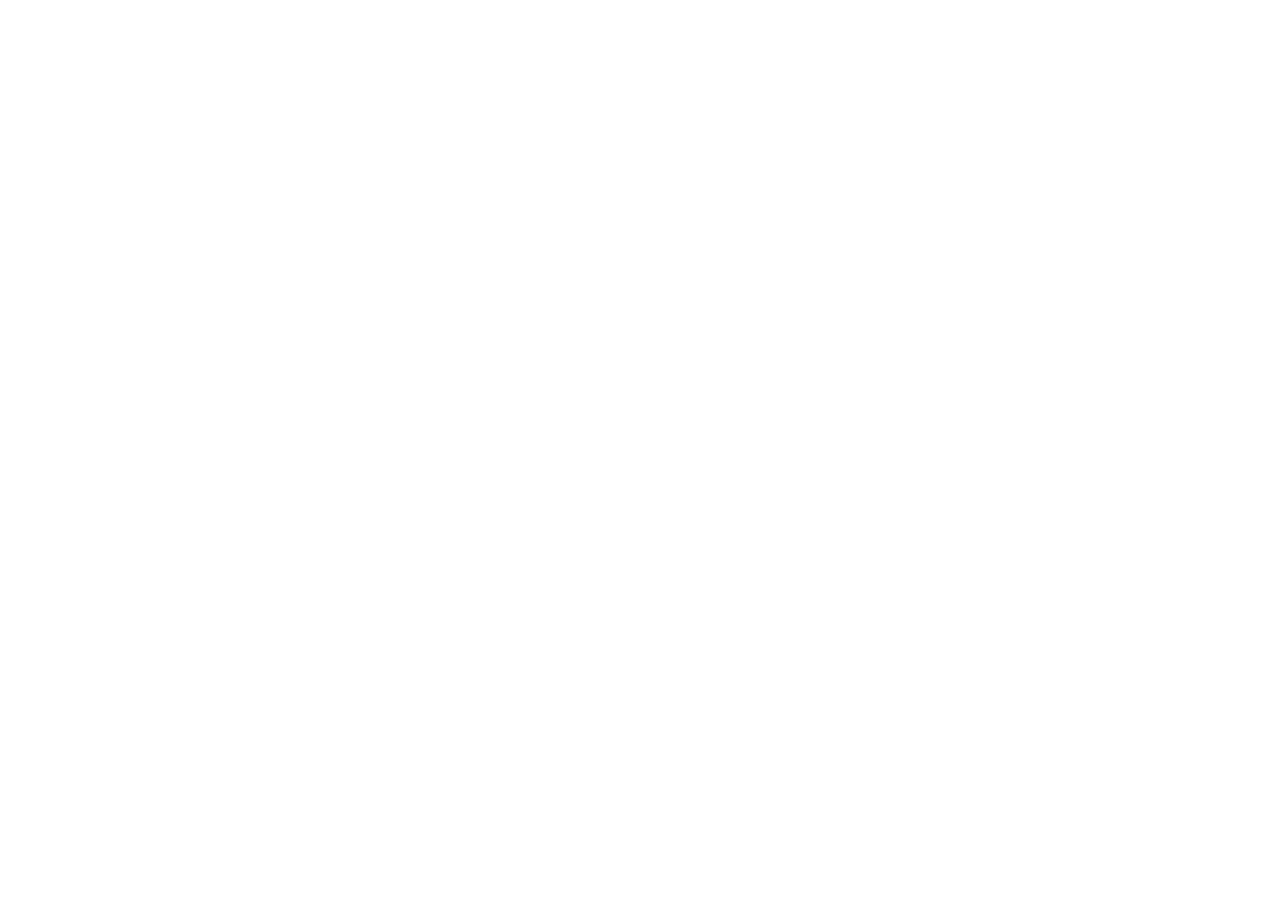
==== index.html @ bc3d2d46 "se creo las estructuras base de la paginas" ====
<!doctype html>
<html lang="en">
  <head>
    <meta charset="UTF-8" />
    <meta name="viewport" content="width=device-width, initial-scale=1.0" />
    <title>Document</title>
  </head>
  <link
    href="https://cdn.jsdelivr.net/npm/bootstrap@5.3.8/dist/css/bootstrap.min.css"
    rel="stylesheet"
    integrity="sha384-sRIl4kxILFvY47J16cr9ZwB07vP4J8+LH7qKQnuqkuIAvNWLzeN8tE5YBujZqJLB"
    crossorigin="anonymous"
  />
  <body>
    <script
      src="https://cdn.jsdelivr.net/npm/bootstrap@5.3.8/dist/js/bootstrap.bundle.min.js"
      integrity="sha384-FKyoEForCGlyvwx9Hj09JcYn3nv7wiPVlz7YYwJrWVcXK/BmnVDxM+D2scQbITxI"
      crossorigin="anonymous"
    ></script>
  </body>
</html>
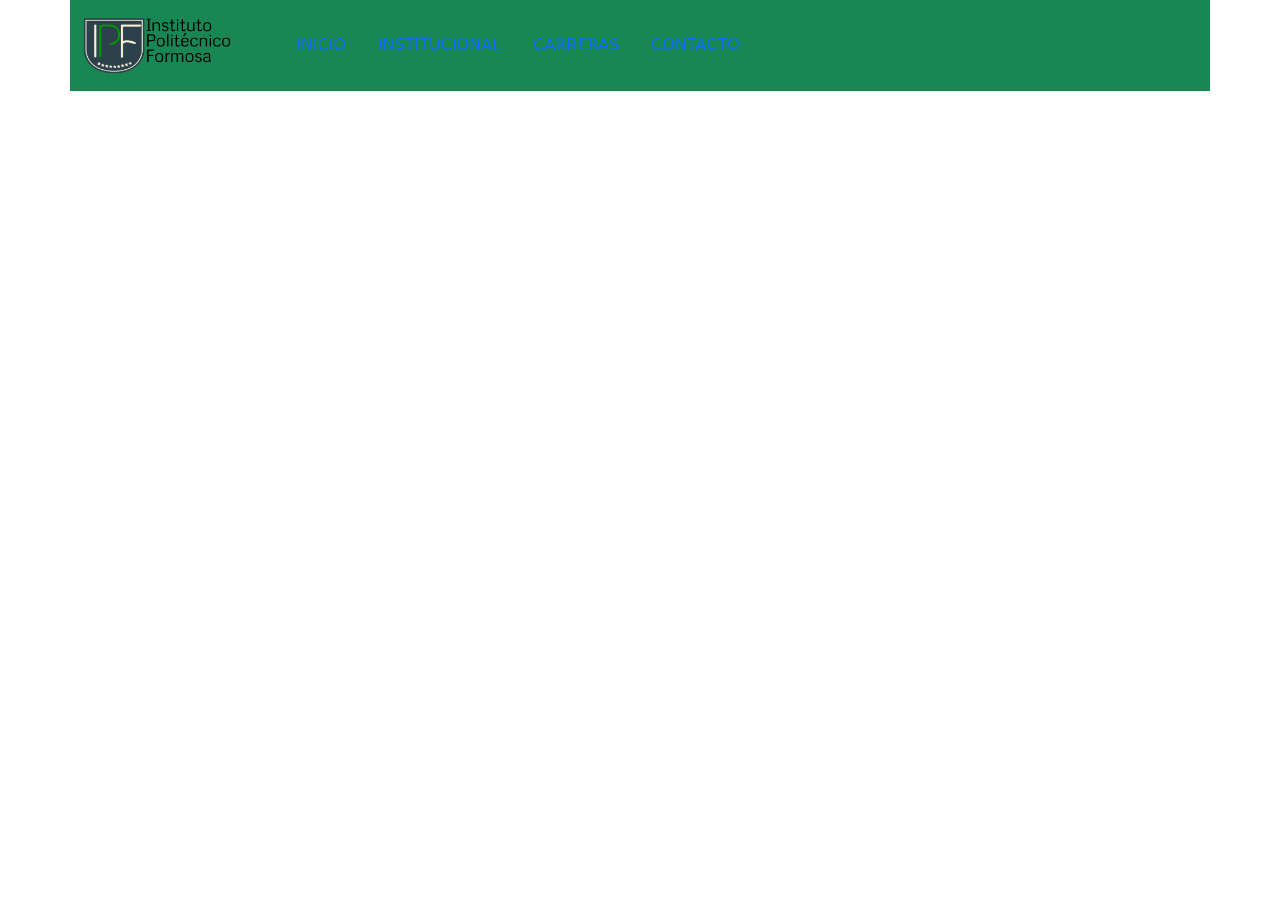
==== commit 56e49c76: "se agrego la barra de navegacion con el logo del instituto del polo con un fondo verde" ====
--- a/index.html
+++ b/index.html
@@ -11,7 +11,36 @@
     integrity="sha384-sRIl4kxILFvY47J16cr9ZwB07vP4J8+LH7qKQnuqkuIAvNWLzeN8tE5YBujZqJLB"
     crossorigin="anonymous"
   />
+  <link rel="stylesheet" href="assets/css/style.css" />
   <body>
+    <!-- Agregamos 'justify-content-start' para que todo se agrupe a la izquierda -->
+    <header
+      class="container d-flex align-items-center py-3 justify-content-start bg-success"
+    >
+      <!-- El Logo con un margen a la derecha (me-5) para separar el menú un poco -->
+      <a
+        href="index.html"
+        class="d-flex align-items-center me-5 link-body-emphasis text-decoration-none"
+      >
+        <img src="assets/img/logo.png" width="150" alt="logo IPF" />
+      </a>
+
+      <!-- El Menú ahora estará pegado al logo gracias al 'justify-content-start' -->
+      <ul class="nav nav-pills">
+        <li class="nav-item">
+          <a href="index.html" class="nav-link" aria-current="page">INICIO</a>
+        </li>
+        <li class="nav-item">
+          <a href="institucional.html" class="nav-link">INSTITUCIONAL</a>
+        </li>
+        <li class="nav-item">
+          <a href="carreras.html" class="nav-link">CARRERAS</a>
+        </li>
+        <li class="nav-item">
+          <a href="contacto.html" class="nav-link">CONTACTO</a>
+        </li>
+      </ul>
+    </header>
     <script
       src="https://cdn.jsdelivr.net/npm/bootstrap@5.3.8/dist/js/bootstrap.bundle.min.js"
       integrity="sha384-FKyoEForCGlyvwx9Hj09JcYn3nv7wiPVlz7YYwJrWVcXK/BmnVDxM+D2scQbITxI"
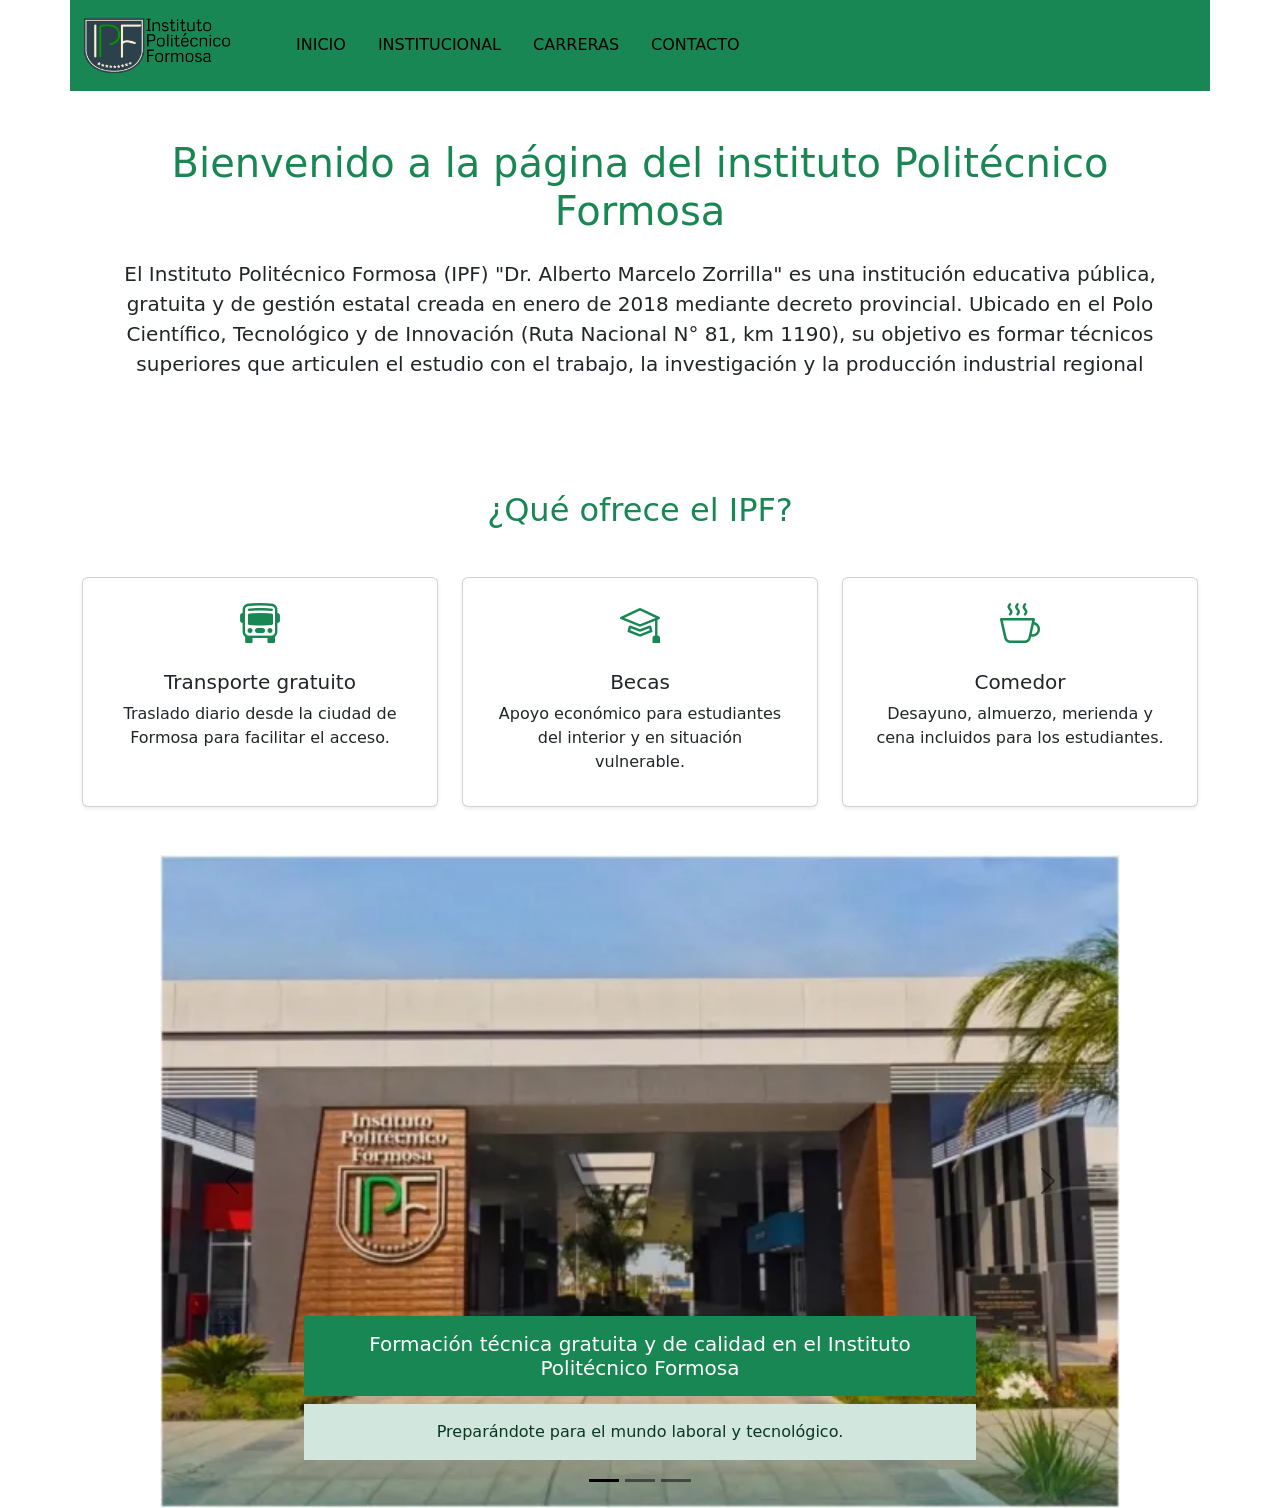
==== commit 9df886f7: "se agrego como encabezado una breve descripcion sobre el instituto y luego tarjetas card sobre que e" ====
--- a/index.html
+++ b/index.html
@@ -12,6 +12,10 @@
     crossorigin="anonymous"
   />
   <link rel="stylesheet" href="assets/css/style.css" />
+  <link
+    rel="stylesheet"
+    href="https://cdn.jsdelivr.net/npm/bootstrap-icons@1.13.1/font/bootstrap-icons.min.css"
+  />
   <body>
     <!-- Agregamos 'justify-content-start' para que todo se agrupe a la izquierda -->
     <header
@@ -28,19 +32,185 @@
       <!-- El Menú ahora estará pegado al logo gracias al 'justify-content-start' -->
       <ul class="nav nav-pills">
         <li class="nav-item">
-          <a href="index.html" class="nav-link" aria-current="page">INICIO</a>
-        </li>
-        <li class="nav-item">
-          <a href="institucional.html" class="nav-link">INSTITUCIONAL</a>
-        </li>
-        <li class="nav-item">
-          <a href="carreras.html" class="nav-link">CARRERAS</a>
-        </li>
-        <li class="nav-item">
-          <a href="contacto.html" class="nav-link">CONTACTO</a>
+          <a
+            href="index.html"
+            class="nav-link text-black link"
+            aria-current="page"
+            >INICIO</a
+          >
+        </li>
+        <li class="nav-item">
+          <a href="institucional.html" class="nav-link text-black link"
+            >INSTITUCIONAL</a
+          >
+        </li>
+        <li class="nav-item">
+          <a href="carreras.html" class="nav-link text-black link">CARRERAS</a>
+        </li>
+        <li class="nav-item">
+          <a href="contacto.html" class="nav-link text-black link">CONTACTO</a>
         </li>
       </ul>
     </header>
+    <div class="container py-5">
+      <h1 class="text-success text-center mb-4">
+        Bienvenido a la página del instituto Politécnico Formosa
+      </h1>
+      <p class="lead text-center">
+        El Instituto Politécnico Formosa (IPF) "Dr. Alberto Marcelo Zorrilla" es
+        una institución educativa pública, gratuita y de gestión estatal creada
+        en enero de 2018 mediante decreto provincial. Ubicado en el Polo
+        Científico, Tecnológico y de Innovación (Ruta Nacional N° 81, km 1190),
+        su objetivo es formar técnicos superiores que articulen el estudio con
+        el trabajo, la investigación y la producción industrial regional
+      </p>
+    </div>
+    <div class="container py-5">
+      <h2 class="text-center mb-5 text-success">¿Qué ofrece el IPF?</h2>
+
+      <div class="row g-4">
+        <!-- Card 1 -->
+        <div class="col-md-4">
+          <div class="card h-100 text-center shadow-sm p-3">
+            <i class="bi bi-bus-front fs-1 text-success"></i>
+            <div class="card-body">
+              <h5 class="card-title">Transporte gratuito</h5>
+              <p class="card-text">
+                Traslado diario desde la ciudad de Formosa para facilitar el
+                acceso.
+              </p>
+            </div>
+          </div>
+        </div>
+
+        <!-- Card 2 -->
+        <div class="col-md-4">
+          <div class="card h-100 text-center shadow-sm p-3">
+            <i class="bi bi-mortarboard fs-1 text-success"></i>
+            <div class="card-body">
+              <h5 class="card-title">Becas</h5>
+              <p class="card-text">
+                Apoyo económico para estudiantes del interior y en situación
+                vulnerable.
+              </p>
+            </div>
+          </div>
+        </div>
+
+        <!-- Card 3 -->
+        <div class="col-md-4">
+          <div class="card h-100 text-center shadow-sm p-3">
+            <i class="bi bi-cup-hot fs-1 text-success"></i>
+            <div class="card-body">
+              <h5 class="card-title">Comedor</h5>
+              <p class="card-text">
+                Desayuno, almuerzo, merienda y cena incluidos para los
+                estudiantes.
+              </p>
+            </div>
+          </div>
+        </div>
+      </div>
+    </div>
+    <div class="w-75 mx-auto">
+      <div id="carouselExampleDark" class="carousel carousel-dark slide">
+        <div class="carousel-indicators">
+          <button
+            type="button"
+            data-bs-target="#carouselExampleDark"
+            data-bs-slide-to="0"
+            class="active"
+            aria-current="true"
+            aria-label="Slide 1"
+          ></button>
+          <button
+            type="button"
+            data-bs-target="#carouselExampleDark"
+            data-bs-slide-to="1"
+            aria-label="Slide 2"
+          ></button>
+          <button
+            type="button"
+            data-bs-target="#carouselExampleDark"
+            data-bs-slide-to="2"
+            aria-label="Slide 3"
+          ></button>
+        </div>
+        <div class="carousel-inner">
+          <div class="carousel-item active" data-bs-interval="10000">
+            <img
+              src="assets/img/imagen_noticia_1761305586-0.webp"
+              class="d-block w-100"
+              alt="..."
+            />
+            <div class="carousel-caption d-none d-md-block">
+              <h5>
+                <div class="p-3 mb-2 bg-success text-white">
+                  Formación técnica gratuita y de calidad en el Instituto
+                  Politécnico Formosa
+                </div>
+              </h5>
+              <p class="p-3 mb-2 bg-success-subtle text-success-emphasis">
+                Preparándote para el mundo laboral y tecnológico.
+              </p>
+            </div>
+          </div>
+          <div class="carousel-item" data-bs-interval="2000">
+            <img
+              src="assets/img/ChatGPT Image 1 may 2026, 12_11_53.png"
+              class="d-block w-100"
+              alt="..."
+            />
+            <div class="carousel-caption d-none d-md-block">
+              <h5>
+                <div class="p-3 mb-2 bg-success text-white">
+                  Estudiá con beneficios reales
+                </div>
+              </h5>
+              <p class="p-3 mb-2 bg-success-subtle text-success-emphasis">
+                Transporte, becas y comedor para acompañar tu formación.
+              </p>
+            </div>
+          </div>
+          <div class="carousel-item">
+            <img
+              src="assets/img/alumnos.webp"
+              class="d-block w-100"
+              alt="..."
+            />
+            <div class="carousel-caption d-none d-md-block">
+              <h5>
+                <div class="p-3 mb-2 bg-success text-white">
+                  Formación técnica para tu futuro
+                </div>
+              </h5>
+              <p class="p-3 mb-2 bg-success-subtle text-success-emphasis">
+                Un espacio de aprendizaje pensado para tu crecimiento académico
+                y profesional.
+              </p>
+            </div>
+          </div>
+        </div>
+        <button
+          class="carousel-control-prev"
+          type="button"
+          data-bs-target="#carouselExampleDark"
+          data-bs-slide="prev"
+        >
+          <span class="carousel-control-prev-icon" aria-hidden="true"></span>
+          <span class="visually-hidden">Previous</span>
+        </button>
+        <button
+          class="carousel-control-next"
+          type="button"
+          data-bs-target="#carouselExampleDark"
+          data-bs-slide="next"
+        >
+          <span class="carousel-control-next-icon" aria-hidden="true"></span>
+          <span class="visually-hidden">Next</span>
+        </button>
+      </div>
+    </div>
     <script
       src="https://cdn.jsdelivr.net/npm/bootstrap@5.3.8/dist/js/bootstrap.bundle.min.js"
       integrity="sha384-FKyoEForCGlyvwx9Hj09JcYn3nv7wiPVlz7YYwJrWVcXK/BmnVDxM+D2scQbITxI"
--- a/assets/css/style.css
+++ b/assets/css/style.css
@@ -0,0 +1,4 @@
+.link:hover{
+background-color: #0ea54d;
+  color: #00bcd4;
+}
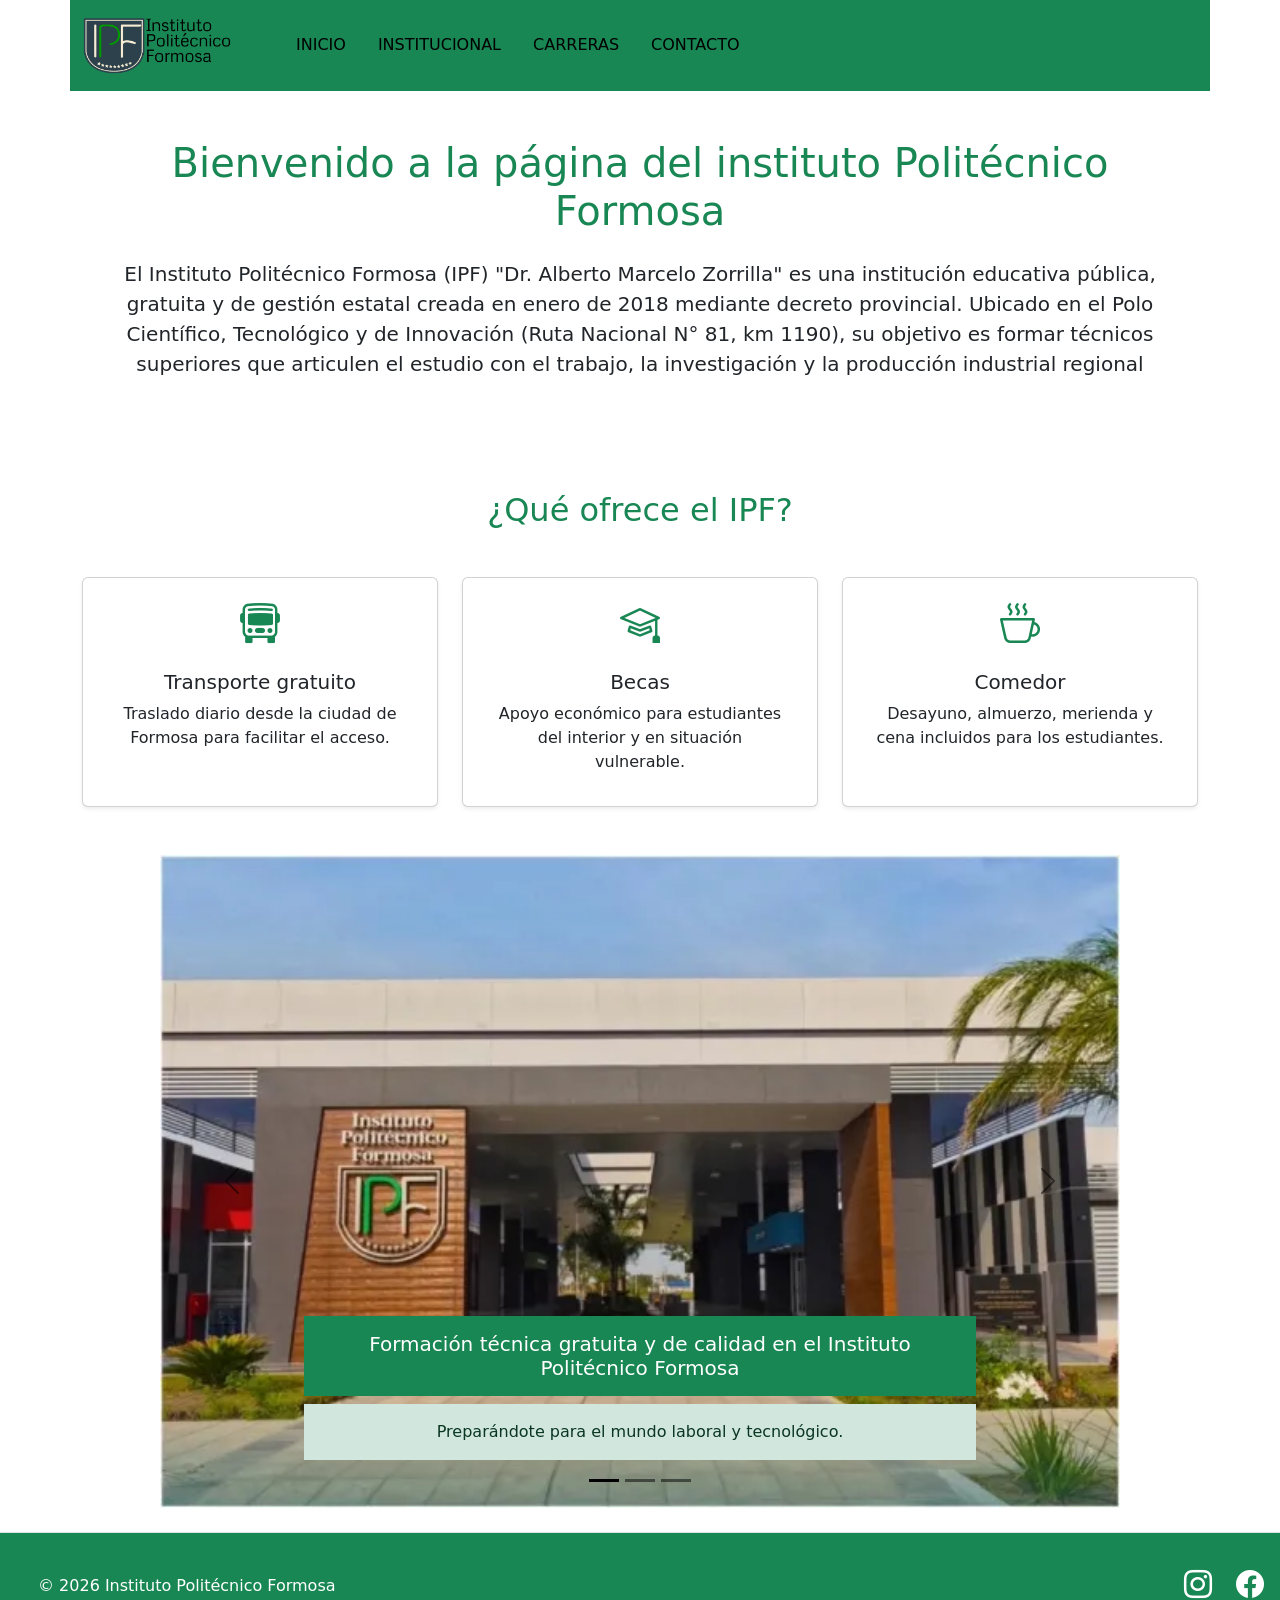
==== commit 9541e040: "se agrego el footer con diseño de enlaces hacia instagram y facebook, tambien se agrego un hover al " ====
--- a/index.html
+++ b/index.html
@@ -211,6 +211,50 @@
         </button>
       </div>
     </div>
+    <footer
+      class="d-flex flex-wrap justify-content-between align-items-center py-3 my-4 border-top bg-success"
+    >
+      <div class="col-md-4 d-flex align-items-center">
+        <a
+          href="/"
+          class="mb-3 me-2 mb-md-0 text-body-secondary text-decoration-none lh-1"
+          aria-label="Bootstrap"
+        >
+          <svg class="bi" width="30" height="24" aria-hidden="true">
+            <use xlink:href="#bootstrap"></use>
+          </svg>
+        </a>
+        <span class="mb-3 mb-md-0 text-white"
+          ><font style="vertical-align: inherit"
+            ><font style="vertical-align: inherit text-black bg-dark"
+              >© 2026 Instituto Politécnico Formosa</font
+            ></font
+          ></span
+        >
+      </div>
+      <ul
+        class="nav col-md-4 justify-content-end list-unstyled d-flex gap-2 p-3"
+      >
+        <li class="ms-3">
+          <a
+            class="text-white"
+            href="https://www.instagram.com/ipformosa?igsh=MWd4aDR1OHc0OWNweQ=="
+            aria-label="Instagram"
+          >
+            <i class="bi bi-instagram fs-3"></i>
+          </a>
+        </li>
+        <li class="ms-3">
+          <a
+            class="text-white"
+            href="https://www.facebook.com/IPFormosa"
+            aria-label="Facebook"
+            ><i class="bi bi-facebook fs-3"></i
+          ></a>
+        </li>
+      </ul>
+    </footer>
+
     <script
       src="https://cdn.jsdelivr.net/npm/bootstrap@5.3.8/dist/js/bootstrap.bundle.min.js"
       integrity="sha384-FKyoEForCGlyvwx9Hj09JcYn3nv7wiPVlz7YYwJrWVcXK/BmnVDxM+D2scQbITxI"
--- a/assets/css/style.css
+++ b/assets/css/style.css
@@ -1,4 +1,16 @@
 .link:hover{
 background-color: #0ea54d;
-  color: #00bcd4;
+  
 }
+html, body {
+  height: 100%;
+}
+
+body {
+  display: flex;
+  flex-direction: column;
+}
+
+footer {
+  margin-top: auto;
+}
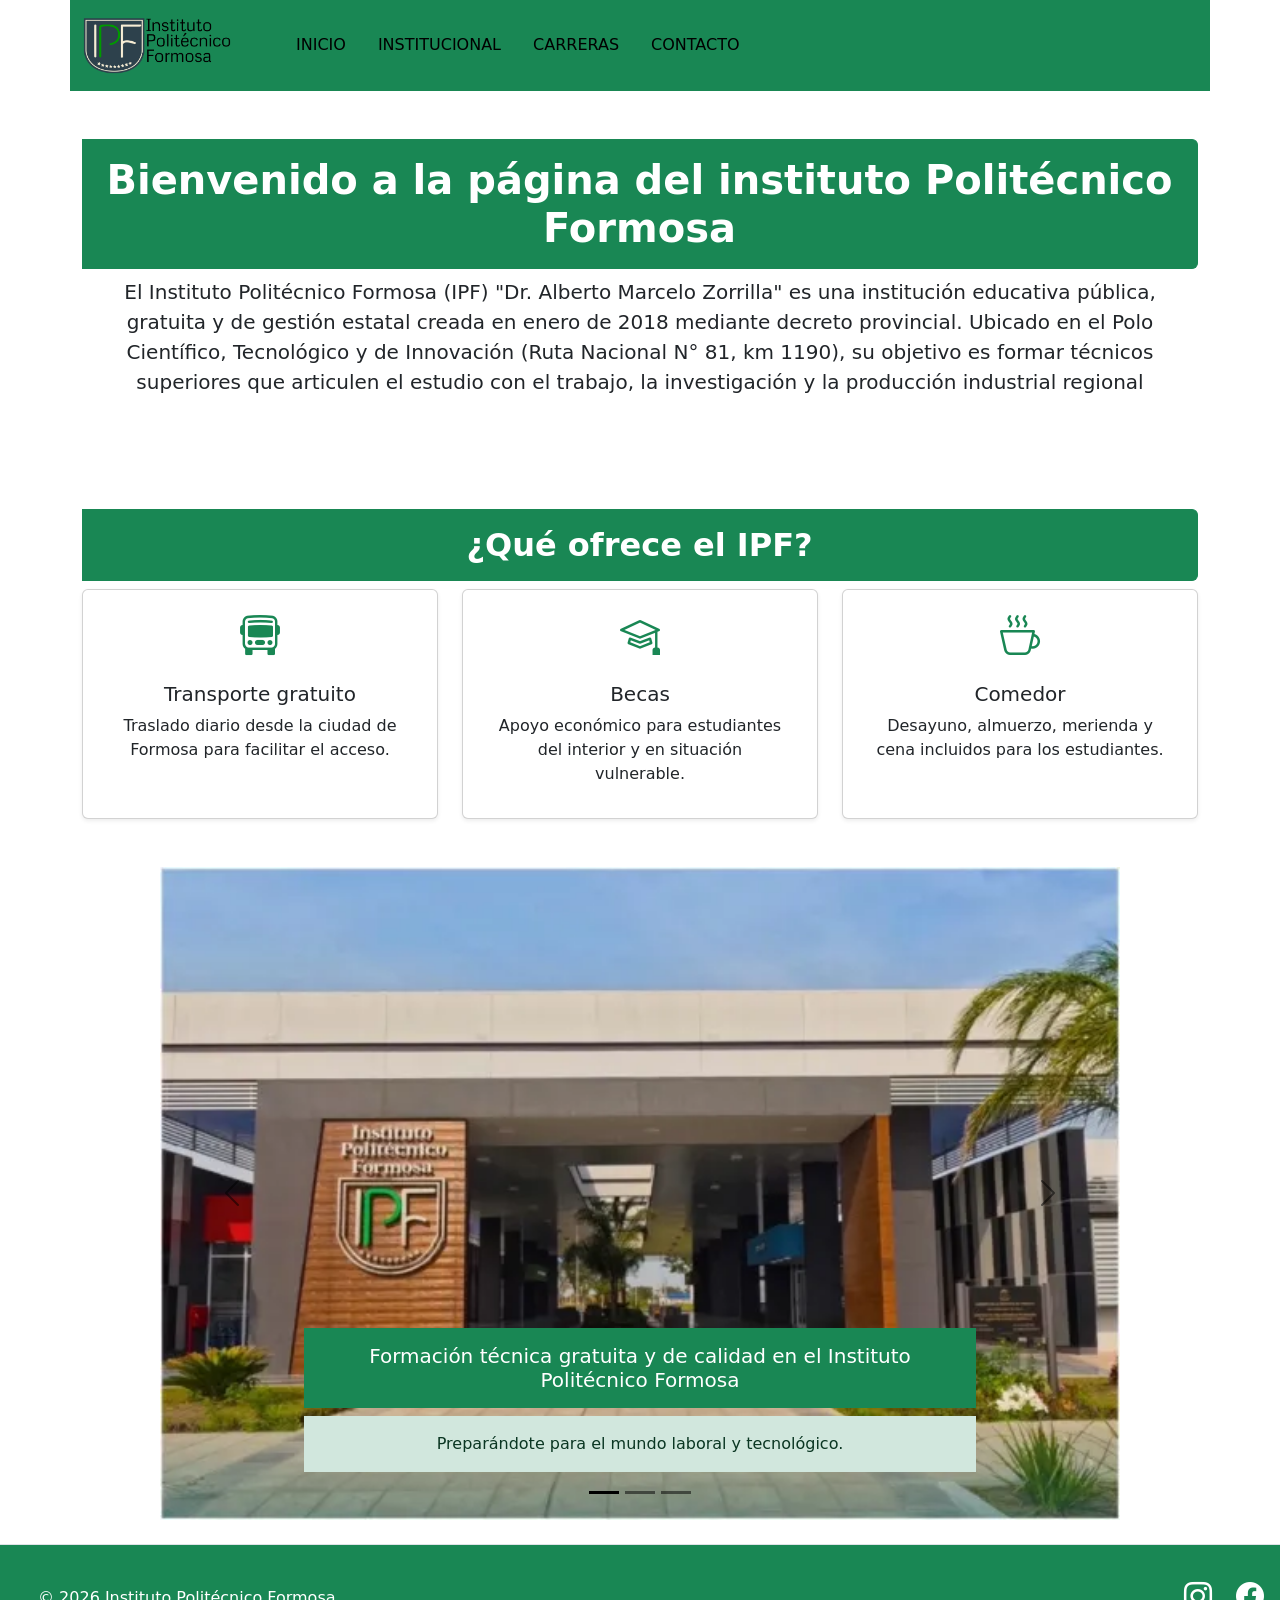
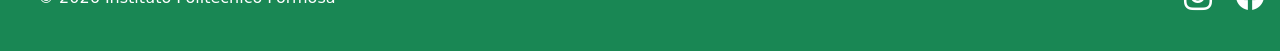
==== commit 841db436: "se agrego diseño al titulo y al subtitulo" ====
--- a/index.html
+++ b/index.html
@@ -3,7 +3,7 @@
   <head>
     <meta charset="UTF-8" />
     <meta name="viewport" content="width=device-width, initial-scale=1.0" />
-    <title>Document</title>
+    <title>Instituto Politécnico Formosa</title>
   </head>
   <link
     href="https://cdn.jsdelivr.net/npm/bootstrap@5.3.8/dist/css/bootstrap.min.css"
@@ -53,7 +53,9 @@
       </ul>
     </header>
     <div class="container py-5">
-      <h1 class="text-success text-center mb-4">
+      <h1
+        class="p-3 bg-success border border-success border-start-0 rounded-end text-center text-white fw-bold"
+      >
         Bienvenido a la página del instituto Politécnico Formosa
       </h1>
       <p class="lead text-center">
@@ -66,7 +68,11 @@
       </p>
     </div>
     <div class="container py-5">
-      <h2 class="text-center mb-5 text-success">¿Qué ofrece el IPF?</h2>
+      <h2
+        class="p-3 bg-success border border-success border-start-0 rounded-end text-center text-white fw-bold"
+      >
+        ¿Qué ofrece el IPF?
+      </h2>
 
       <div class="row g-4">
         <!-- Card 1 -->
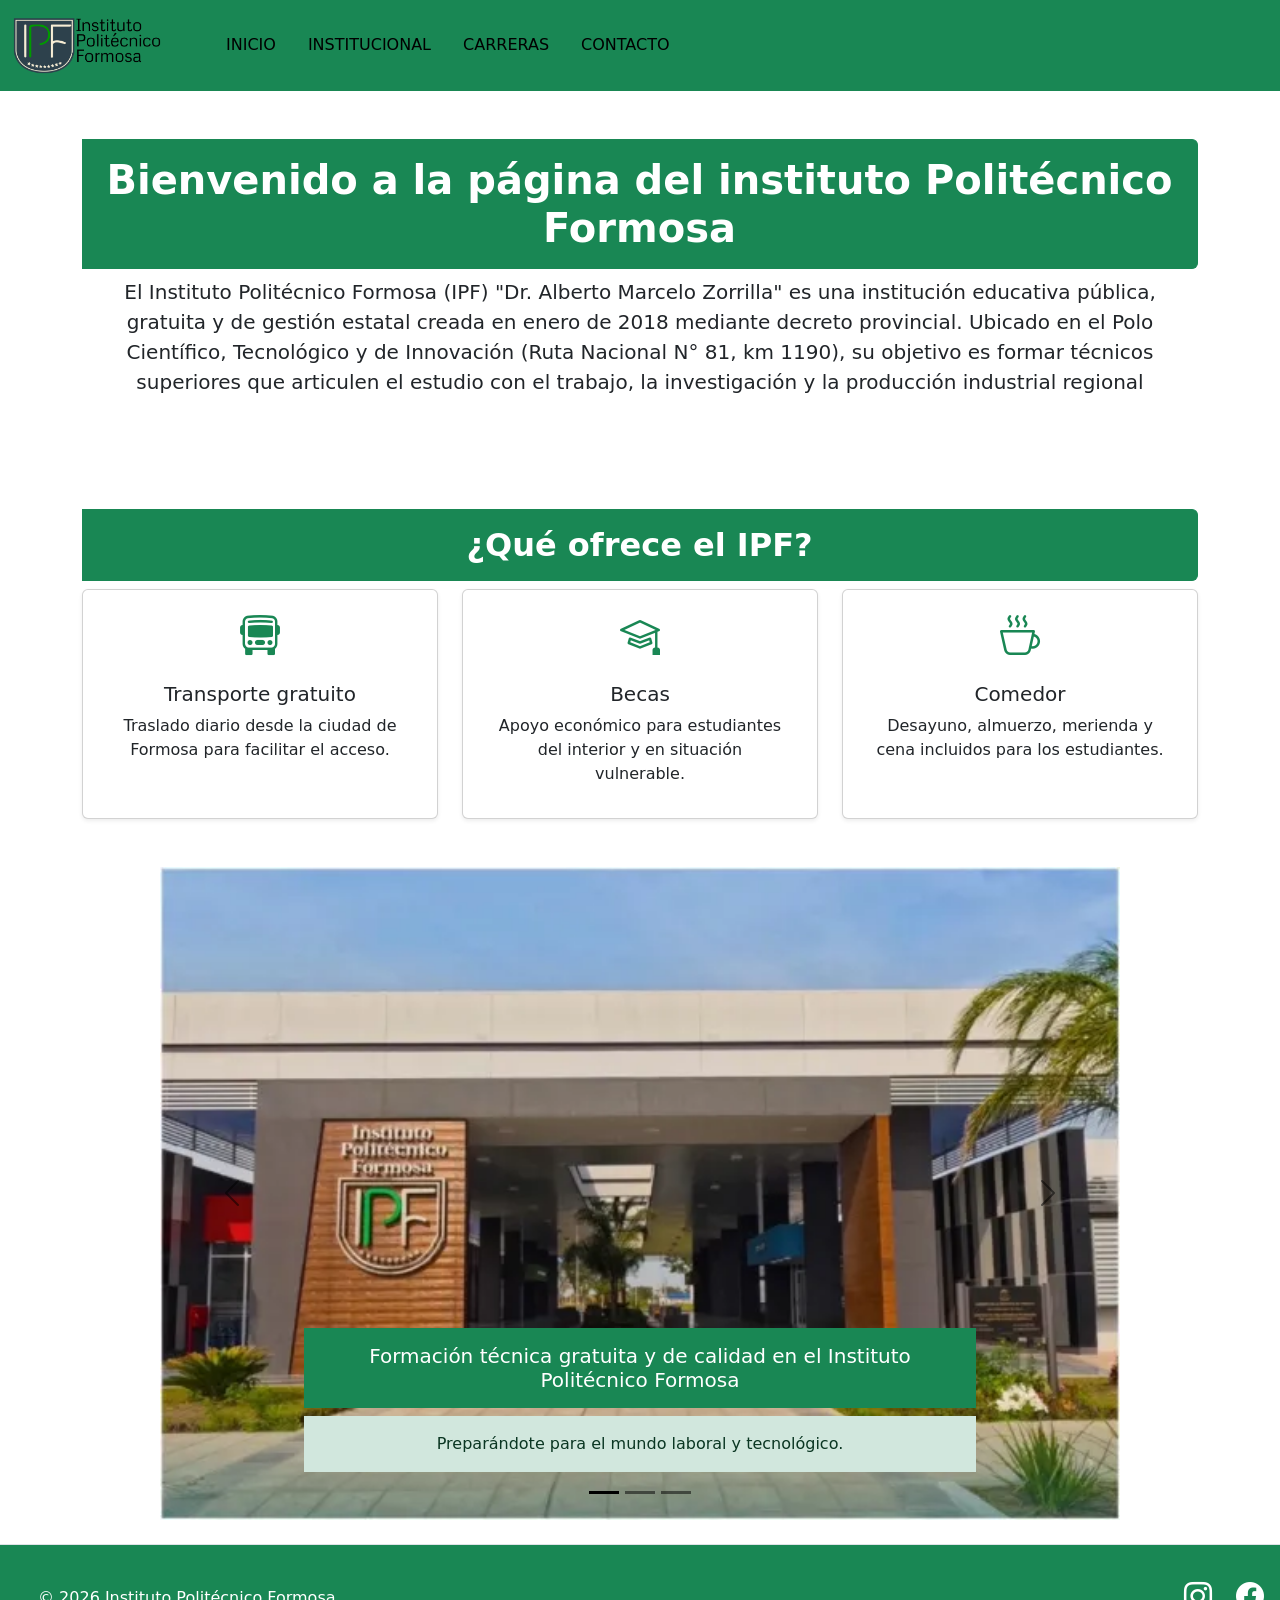
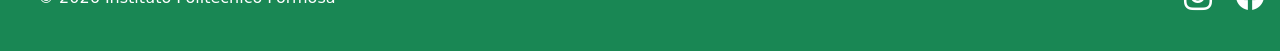
==== commit a5579694: "se amplio la barra de navegacion" ====
--- a/index.html
+++ b/index.html
@@ -19,7 +19,7 @@
   <body>
     <!-- Agregamos 'justify-content-start' para que todo se agrupe a la izquierda -->
     <header
-      class="container d-flex align-items-center py-3 justify-content-start bg-success"
+      class="container-fluid d-flex align-items-center py-3 justify-content-start bg-success"
     >
       <!-- El Logo con un margen a la derecha (me-5) para separar el menú un poco -->
       <a
